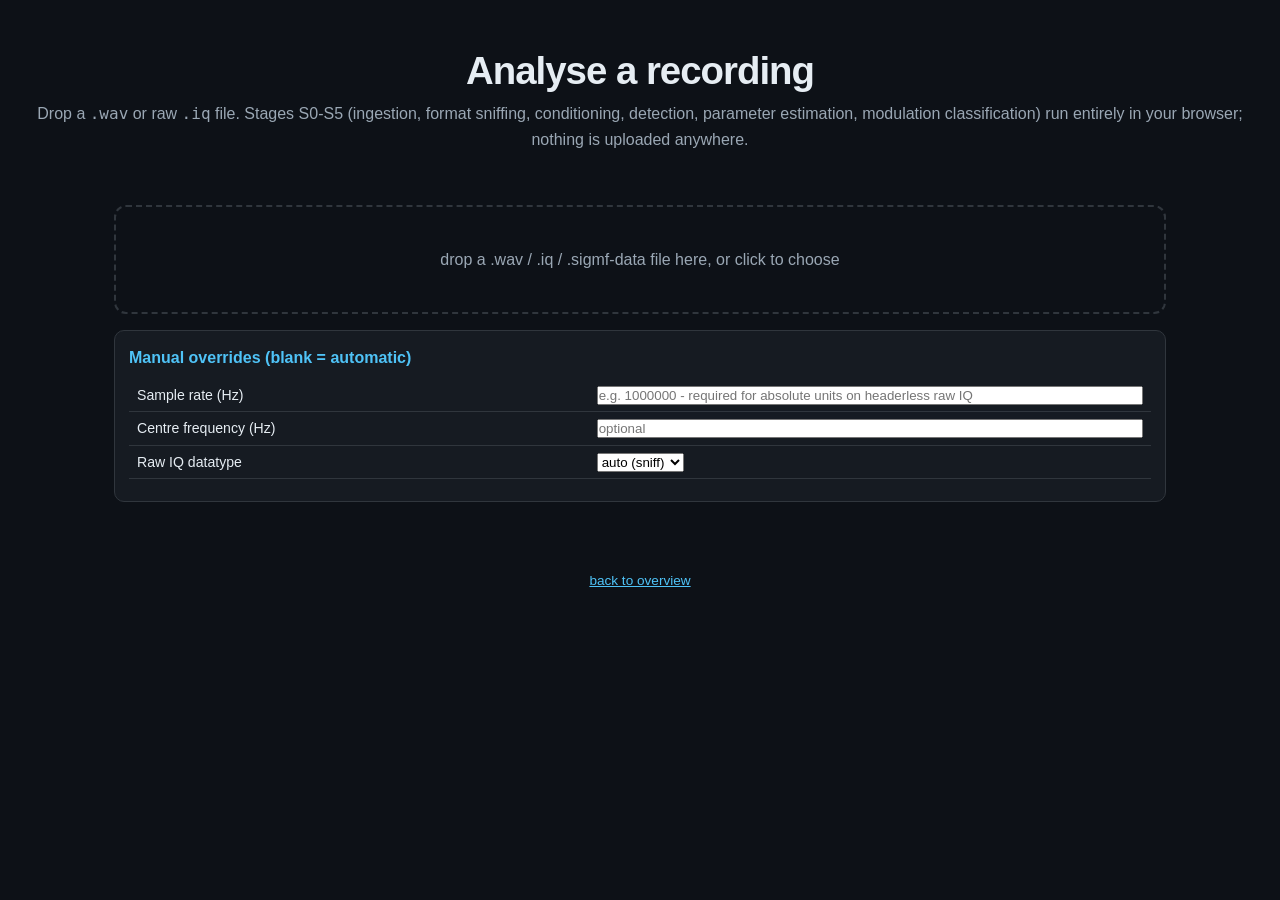
==== web/analyze.html @ eecd5f62 "Browser analysis engine: .wav and .iq upload with in-browser S0-S5 The site now accepts recordings d" ====
<!DOCTYPE html>
<html lang="en">
<head>
<meta charset="utf-8">
<meta name="viewport" content="width=device-width, initial-scale=1">
<title>rf-analyzer - analyse a recording</title>
<link rel="stylesheet" href="style.css">
</head>
<body>
<header>
  <h1>Analyse a recording</h1>
  <p class="tag">Drop a <code>.wav</code> or raw <code>.iq</code> file. Stages
  S0-S5 (ingestion, format sniffing, conditioning, detection, parameter
  estimation, modulation classification) run entirely in your browser;
  nothing is uploaded anywhere.</p>
</header>
<main>
  <div id="drop" class="drop">drop a .wav / .iq / .sigmf-data file here, or click to choose
    <input type="file" id="file" accept=".wav,.iq,.bin,.raw,.sigmf-data,.cf32,.cs16,.cu8" style="display:none">
  </div>
  <div class="panel">
    <h3>Manual overrides (blank = automatic)</h3>
    <table class="kv">
      <tr><td>Sample rate (Hz)</td>
          <td><input id="ov_rate" type="number" placeholder="e.g. 1000000 - required for absolute units on headerless raw IQ" style="width:100%"></td></tr>
      <tr><td>Centre frequency (Hz)</td>
          <td><input id="ov_cf" type="number" placeholder="optional" style="width:100%"></td></tr>
      <tr><td>Raw IQ datatype</td>
          <td><select id="ov_dtype">
            <option value="auto">auto (sniff)</option>
            <option>complex64</option><option>float32</option>
            <option>int16</option><option>int16_be</option>
            <option>int8</option><option>uint8</option>
          </select></td></tr>
    </table>
    <p id="status" style="color:var(--dim);margin-top:8px"></p>
  </div>

  <div id="results" style="display:none">
    <div class="panel"><h3>S0 - Recording and format detection</h3>
      <table class="kv" id="t_rec"></table>
      <table class="kv" id="t_sniff"></table></div>
    <div class="panel"><h3>S1 - Conditioning</h3>
      <table class="kv" id="t_cond"></table></div>
    <div class="two">
      <div class="panel"><h3>S2 - Power spectral density</h3>
        <canvas id="psd" height="220"></canvas></div>
      <div class="panel"><h3>S2 - Waterfall</h3>
        <canvas id="wf" height="220"></canvas></div>
    </div>
    <div class="panel"><h3>S2 - Detected signals (click a row to analyse that signal)</h3>
      <table class="kv" id="t_signals"></table></div>
    <div class="panel"><h3>S4 - Parameters of the selected signal</h3>
      <table class="kv" id="t_params"></table></div>
    <div class="two">
      <div class="panel"><h3>S5 - Modulation classification</h3>
        <div id="mod_verdict"></div>
        <table class="kv" id="t_mod"></table></div>
      <div class="panel"><h3>Symbol-spaced constellation preview</h3>
        <canvas id="const" height="260"></canvas></div>
    </div>
    <div class="panel"><h3>Warnings</h3><table class="kv" id="t_warn"></table></div>
    <div class="panel"><h3>Next: the bit layer</h3>
      <p style="color:var(--dim)">Descrambling, blind de-interleaving, blind FEC
      identification, framing and CRC hunting (S7-S10) need the full search
      engine and run in the desktop tool:</p>
      <pre class="flow">pip install -e ".[all]"   # github.com/BhoomiAgrawal12/SignalProcessing
rf-analyzer analyze your_recording.iq --sample-rate ...</pre>
      <p><a class="btn" id="dl_json" download="web_analysis.json">Download this partial report (JSON)</a>
      <a class="btn alt" href="viewer.html">Open the full-report viewer</a></p>
    </div>
  </div>
</main>
<footer><a href="index.html" style="color:var(--accent)">back to overview</a></footer>
<script src="analyze.js"></script>
<script src="analyze-ui.js"></script>
</body>
</html>
---- web/style.css ----
:root {
  --bg: #0d1117; --panel: #161b22; --border: #30363d;
  --text: #e6edf3; --dim: #9aa7b4; --accent: #4fc3f7; --accent2: #ffb74d;
}
* { box-sizing: border-box; margin: 0; padding: 0; }
body { background: var(--bg); color: var(--text);
  font: 16px/1.6 -apple-system, "Segoe UI", Roboto, sans-serif; }
header { padding: 40px 24px 12px; text-align: center; }
header h1 { font-size: 2.4rem; letter-spacing: -1px; }
header .tag { color: var(--dim); }
main { max-width: 1100px; margin: 0 auto; padding: 24px; }
.hero { padding: 18px 0 26px; }
.hero p { margin-bottom: 14px; }
.btn { display: inline-block; background: var(--accent); color: #06222e;
  padding: 10px 18px; border-radius: 8px; text-decoration: none;
  font-weight: 600; margin-right: 10px; margin-bottom: 8px; }
.btn.alt { background: var(--panel); color: var(--text);
  border: 1px solid var(--border); }
.grid { display: grid; grid-template-columns: repeat(auto-fit, minmax(300px, 1fr));
  gap: 14px; margin: 18px 0 30px; }
.card { background: var(--panel); border: 1px solid var(--border);
  border-radius: 10px; padding: 16px; }
.card h3 { color: var(--accent); margin-bottom: 6px; font-size: 1.02rem; }
.card p { color: var(--dim); font-size: 0.92rem; }
h2 { margin: 22px 0 10px; }
pre.flow { background: var(--panel); border: 1px solid var(--border);
  border-radius: 10px; padding: 16px; overflow-x: auto; color: var(--accent2);
  font-size: 0.85rem; }
footer { text-align: center; color: var(--dim); padding: 30px;
  font-size: 0.85rem; }
/* viewer */
.drop { border: 2px dashed var(--border); border-radius: 12px;
  padding: 40px; text-align: center; color: var(--dim); margin: 16px 0;
  cursor: pointer; }
.drop.hover { border-color: var(--accent); color: var(--accent); }
.panel { background: var(--panel); border: 1px solid var(--border);
  border-radius: 10px; padding: 14px; margin-bottom: 14px; }
.panel h3 { color: var(--accent); margin-bottom: 8px; font-size: 1rem; }
canvas { width: 100%; border-radius: 6px; background: #0a0e13; }
table.kv { width: 100%; border-collapse: collapse; font-size: 0.88rem; }
table.kv td, table.kv th { border-bottom: 1px solid var(--border);
  padding: 5px 8px; text-align: left; vertical-align: top; }
table.kv th { color: var(--dim); font-weight: 600; }
.badge { display: inline-block; border-radius: 6px; padding: 2px 10px;
  font-size: 0.82rem; font-weight: 700; margin-left: 6px; }
.badge.good { background: #1d3b2a; color: #6fdb8f; }
.badge.warn { background: #3b311d; color: #ffb74d; }
.badge.bad { background: #3b1d1d; color: #ff7b7b; }
.hexdump { font: 12px/1.5 ui-monospace, Menlo, monospace; color: var(--dim);
  white-space: pre; overflow-x: auto; max-height: 340px; overflow-y: auto; }
.two { display: grid; grid-template-columns: 1fr 1fr; gap: 14px; }
@media (max-width: 800px) { .two { grid-template-columns: 1fr; } }
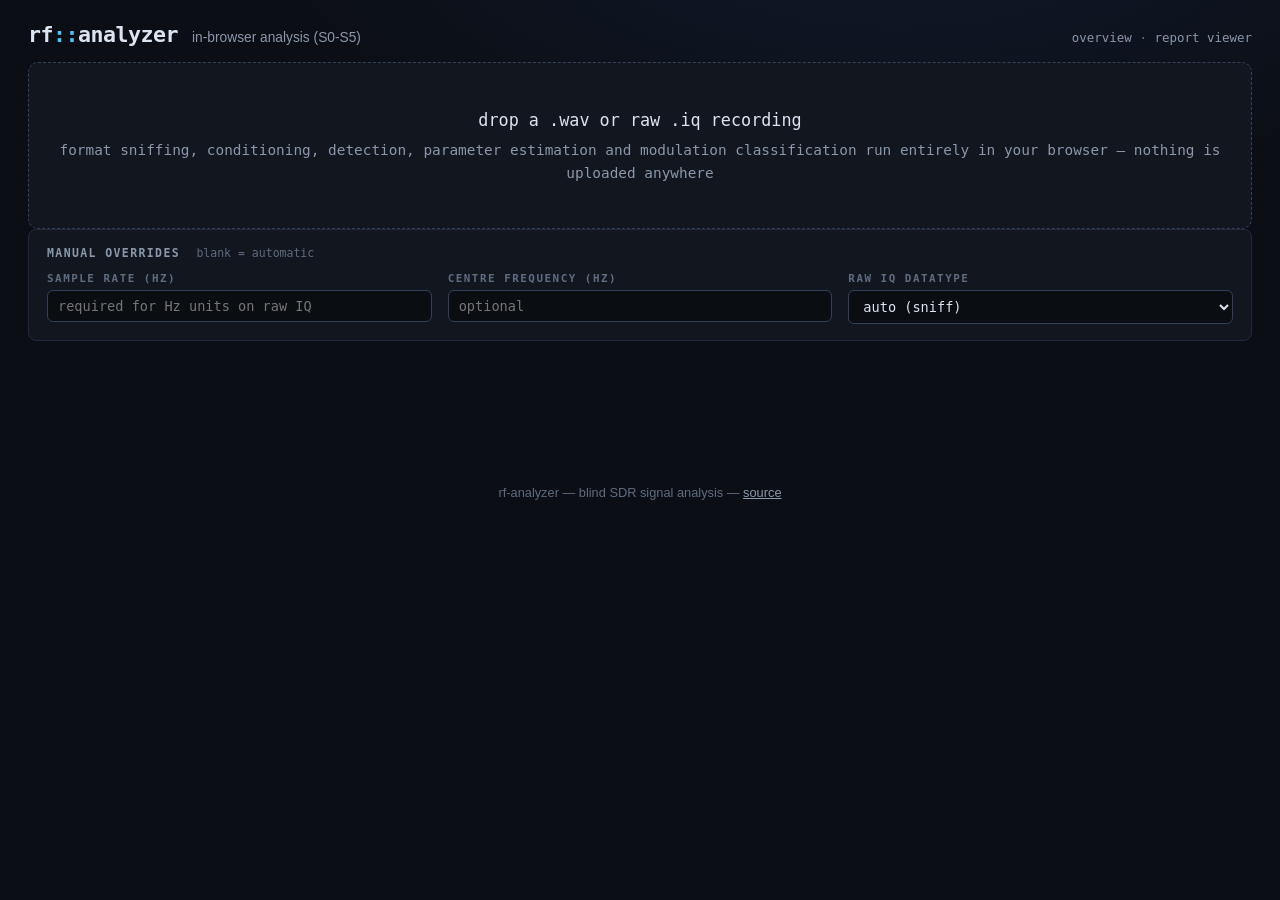
==== commit 191cc844: "Web console redesign: tabs, animated pipeline flow, payload intel view Full frontend rebuild around " ====
--- a/web/analyze.html
+++ b/web/analyze.html
@@ -7,71 +7,118 @@
 <link rel="stylesheet" href="style.css">
 </head>
 <body>
-<header>
-  <h1>Analyse a recording</h1>
-  <p class="tag">Drop a <code>.wav</code> or raw <code>.iq</code> file. Stages
-  S0-S5 (ingestion, format sniffing, conditioning, detection, parameter
-  estimation, modulation classification) run entirely in your browser;
-  nothing is uploaded anywhere.</p>
+<header class="app">
+  <div class="logo">rf<b>::</b>analyzer</div>
+  <div class="sub">in-browser analysis (S0-S5)</div>
+  <div class="right"><a href="index.html">overview</a> &middot;
+    <a href="viewer.html">report viewer</a></div>
 </header>
 <main>
-  <div id="drop" class="drop">drop a .wav / .iq / .sigmf-data file here, or click to choose
-    <input type="file" id="file" accept=".wav,.iq,.bin,.raw,.sigmf-data,.cf32,.cs16,.cu8" style="display:none">
+  <div id="drop" class="drop">
+    <div class="big">drop a .wav or raw .iq recording</div>
+    format sniffing, conditioning, detection, parameter estimation and
+    modulation classification run entirely in your browser &mdash; nothing
+    is uploaded anywhere
   </div>
-  <div class="panel">
-    <h3>Manual overrides (blank = automatic)</h3>
-    <table class="kv">
-      <tr><td>Sample rate (Hz)</td>
-          <td><input id="ov_rate" type="number" placeholder="e.g. 1000000 - required for absolute units on headerless raw IQ" style="width:100%"></td></tr>
-      <tr><td>Centre frequency (Hz)</td>
-          <td><input id="ov_cf" type="number" placeholder="optional" style="width:100%"></td></tr>
-      <tr><td>Raw IQ datatype</td>
-          <td><select id="ov_dtype">
-            <option value="auto">auto (sniff)</option>
-            <option>complex64</option><option>float32</option>
-            <option>int16</option><option>int16_be</option>
-            <option>int8</option><option>uint8</option>
-          </select></td></tr>
-    </table>
-    <p id="status" style="color:var(--dim);margin-top:8px"></p>
+  <div class="panel" id="ov_panel">
+    <h3>manual overrides <span class="hint">blank = automatic</span></h3>
+    <div class="cols3">
+      <div><div class="microlabel" style="margin-bottom:5px">sample rate (Hz)</div>
+        <input id="ov_rate" type="number"
+               placeholder="required for Hz units on raw IQ"></div>
+      <div><div class="microlabel" style="margin-bottom:5px">centre frequency (Hz)</div>
+        <input id="ov_cf" type="number" placeholder="optional"></div>
+      <div><div class="microlabel" style="margin-bottom:5px">raw IQ datatype</div>
+        <select id="ov_dtype">
+          <option value="auto">auto (sniff)</option>
+          <option>complex64</option><option>float32</option>
+          <option>int16</option><option>int16_be</option>
+          <option>int8</option><option>uint8</option>
+        </select></div>
+    </div>
   </div>
+  <div class="status-line mono" id="status"></div>
 
   <div id="results" style="display:none">
-    <div class="panel"><h3>S0 - Recording and format detection</h3>
-      <table class="kv" id="t_rec"></table>
-      <table class="kv" id="t_sniff"></table></div>
-    <div class="panel"><h3>S1 - Conditioning</h3>
-      <table class="kv" id="t_cond"></table></div>
-    <div class="two">
-      <div class="panel"><h3>S2 - Power spectral density</h3>
-        <canvas id="psd" height="220"></canvas></div>
-      <div class="panel"><h3>S2 - Waterfall</h3>
-        <canvas id="wf" height="220"></canvas></div>
-    </div>
-    <div class="panel"><h3>S2 - Detected signals (click a row to analyse that signal)</h3>
-      <table class="kv" id="t_signals"></table></div>
-    <div class="panel"><h3>S4 - Parameters of the selected signal</h3>
-      <table class="kv" id="t_params"></table></div>
-    <div class="two">
-      <div class="panel"><h3>S5 - Modulation classification</h3>
-        <div id="mod_verdict"></div>
-        <table class="kv" id="t_mod"></table></div>
-      <div class="panel"><h3>Symbol-spaced constellation preview</h3>
-        <canvas id="const" height="260"></canvas></div>
-    </div>
-    <div class="panel"><h3>Warnings</h3><table class="kv" id="t_warn"></table></div>
-    <div class="panel"><h3>Next: the bit layer</h3>
-      <p style="color:var(--dim)">Descrambling, blind de-interleaving, blind FEC
-      identification, framing and CRC hunting (S7-S10) need the full search
-      engine and run in the desktop tool:</p>
-      <pre class="flow">pip install -e ".[all]"   # github.com/BhoomiAgrawal12/SignalProcessing
-rf-analyzer analyze your_recording.iq --sample-rate ...</pre>
-      <p><a class="btn" id="dl_json" download="web_analysis.json">Download this partial report (JSON)</a>
-      <a class="btn alt" href="viewer.html">Open the full-report viewer</a></p>
-    </div>
+    <nav class="tabs" id="tabs">
+      <button data-tab="pipeline" class="active">PIPELINE FLOW</button>
+      <button data-tab="input">INPUT &amp; FORMAT</button>
+      <button data-tab="spectrum">SPECTRUM &amp; SIGNALS</button>
+      <button data-tab="params">PARAMETERS</button>
+      <button data-tab="modulation">MODULATION</button>
+      <button data-tab="next">NEXT STEPS</button>
+    </nav>
+
+    <section class="tabpane active" data-pane="pipeline">
+      <div class="panel">
+        <h3>analysis flow <span class="hint">plays as the recording moves
+        through the pipeline; click a stage for its outputs</span></h3>
+        <div id="flow"></div>
+      </div>
+    </section>
+
+    <section class="tabpane" data-pane="input">
+      <div class="tiles" id="in_tiles" style="margin-bottom:16px"></div>
+      <div class="cols2">
+        <div class="panel"><h3>S0 &mdash; recording</h3>
+          <table class="kv" id="t_rec"></table></div>
+        <div class="panel"><h3>S0 &mdash; format sniffing evidence</h3>
+          <table class="kv" id="t_sniff"></table>
+          <hr class="rule">
+          <h3>S1 &mdash; conditioning</h3>
+          <table class="kv" id="t_cond"></table></div>
+      </div>
+    </section>
+
+    <section class="tabpane" data-pane="spectrum">
+      <div class="cols2">
+        <div class="panel"><h3>power spectral density</h3>
+          <canvas id="psd" class="chart" height="240"></canvas></div>
+        <div class="panel"><h3>waterfall</h3>
+          <canvas id="wf" class="chart" height="240"></canvas>
+          <div class="chart-caption">time runs downward; brightness = power</div></div>
+      </div>
+      <div class="panel"><h3>detected signals
+        <span class="hint">click a row to re-analyse that signal</span></h3>
+        <table class="kv" id="t_signals"></table></div>
+    </section>
+
+    <section class="tabpane" data-pane="params">
+      <div class="tiles" id="p_tiles" style="margin-bottom:16px"></div>
+      <div class="panel"><h3>S4 &mdash; estimates for the selected signal</h3>
+        <table class="kv" id="t_params"></table></div>
+    </section>
+
+    <section class="tabpane" data-pane="modulation">
+      <div class="cols2">
+        <div class="panel"><h3>S5 &mdash; classification</h3>
+          <div id="mod_verdict" style="margin-bottom:12px"></div>
+          <table class="kv" id="t_mod"></table></div>
+        <div class="panel"><h3>symbol-spaced constellation preview</h3>
+          <canvas id="const" class="chart" height="290"></canvas></div>
+      </div>
+      <div class="panel"><h3>warnings</h3><table class="kv" id="t_warn"></table></div>
+    </section>
+
+    <section class="tabpane" data-pane="next">
+      <div class="panel"><h3>the bit layer runs on the desktop</h3>
+        <p style="color:var(--ink2);margin-bottom:10px">Descrambling, blind
+        de-interleaving, blind FEC identification (convolutional,
+        Reed-Solomon, LDPC), framing, CRC hunting and S11 payload
+        intelligence need the full hypothesis-search engine:</p>
+        <pre class="flow">pip install -e ".[all]"     # github.com/BhoomiAgrawal12/SignalProcessing
+rf-analyzer analyze your_recording.iq --sample-rate ...
+# then drop the exported analysis.json on the report viewer</pre>
+        <p style="margin-top:12px">
+          <a class="btn" id="dl_json" download="web_analysis.json">download this partial report (JSON)</a>
+          <a class="btn ghost" href="viewer.html">open the full-report viewer</a></p>
+      </div>
+    </section>
   </div>
 </main>
-<footer><a href="index.html" style="color:var(--accent)">back to overview</a></footer>
+<footer>rf-analyzer &mdash; blind SDR signal analysis &mdash;
+  <a href="https://github.com/BhoomiAgrawal12/SignalProcessing">source</a></footer>
+<script src="ui.js"></script>
 <script src="analyze.js"></script>
 <script src="analyze-ui.js"></script>
 </body>
--- a/web/style.css
+++ b/web/style.css
@@ -1,52 +1,318 @@
+/* rf-analyzer web console
+   Design tokens. Data-mark colors are the validated categorical pair
+   (series1/series2, checked with the dataviz palette validator against
+   the dark surface); status colors are reserved for state and always
+   ship with a text label. */
 :root {
-  --bg: #0d1117; --panel: #161b22; --border: #30363d;
-  --text: #e6edf3; --dim: #9aa7b4; --accent: #4fc3f7; --accent2: #ffb74d;
+  --bg: #0b0e14;
+  --surface: #0a0e13;
+  --panel: #11161f;
+  --panel2: #171d29;
+  --border: #232b3a;
+  --border-strong: #33405a;
+  --ink: #dbe4f0;
+  --ink2: #8b98ab;
+  --ink-muted: #5f6c80;
+  --series1: #1e9de0;
+  --series2: #d17c07;
+  --accent-glow: #4fc3f7;
+  --good: #3fb950;
+  --warn: #d29922;
+  --bad: #f85149;
+  --mono: "SF Mono", "JetBrains Mono", ui-monospace, Menlo, Consolas, monospace;
+  --sans: -apple-system, "Segoe UI", Roboto, "Helvetica Neue", sans-serif;
 }
 * { box-sizing: border-box; margin: 0; padding: 0; }
-body { background: var(--bg); color: var(--text);
-  font: 16px/1.6 -apple-system, "Segoe UI", Roboto, sans-serif; }
-header { padding: 40px 24px 12px; text-align: center; }
-header h1 { font-size: 2.4rem; letter-spacing: -1px; }
-header .tag { color: var(--dim); }
-main { max-width: 1100px; margin: 0 auto; padding: 24px; }
-.hero { padding: 18px 0 26px; }
-.hero p { margin-bottom: 14px; }
-.btn { display: inline-block; background: var(--accent); color: #06222e;
-  padding: 10px 18px; border-radius: 8px; text-decoration: none;
-  font-weight: 600; margin-right: 10px; margin-bottom: 8px; }
-.btn.alt { background: var(--panel); color: var(--text);
+html { scrollbar-color: var(--border-strong) var(--bg); }
+body {
+  background:
+    radial-gradient(1100px 500px at 70% -10%, #101a2c 0%, transparent 60%),
+    var(--bg);
+  color: var(--ink);
+  font: 15px/1.55 var(--sans);
+  min-height: 100vh;
+}
+
+/* ---------- header ---------- */
+header.app {
+  display: flex; align-items: baseline; gap: 14px; flex-wrap: wrap;
+  padding: 22px 28px 0;
+  max-width: 1280px; margin: 0 auto;
+}
+header.app .logo {
+  font: 700 1.35rem var(--mono); letter-spacing: -0.5px;
+}
+header.app .logo b { color: var(--accent-glow); font-weight: 700; }
+header.app .sub { color: var(--ink2); font-size: 0.86rem; }
+header.app .right { margin-left: auto; font: 0.78rem var(--mono);
+  color: var(--ink-muted); }
+header.app a { color: var(--ink2); text-decoration: none; }
+header.app a:hover { color: var(--accent-glow); }
+
+main { max-width: 1280px; margin: 0 auto; padding: 14px 28px 60px; }
+
+/* ---------- micro labels / rules ---------- */
+.microlabel {
+  font: 600 0.68rem var(--mono); letter-spacing: 0.14em;
+  text-transform: uppercase; color: var(--ink-muted);
+}
+.rule { border: 0; border-top: 1px solid var(--border); margin: 18px 0; }
+
+/* ---------- tabs ---------- */
+nav.tabs {
+  display: flex; gap: 2px; flex-wrap: wrap;
+  border-bottom: 1px solid var(--border);
+  margin: 18px 0 20px; position: sticky; top: 0;
+  background: var(--bg); z-index: 30; padding-top: 6px;
+}
+nav.tabs button {
+  appearance: none; background: none; border: none; cursor: pointer;
+  color: var(--ink2); font: 600 0.8rem var(--mono);
+  letter-spacing: 0.04em; padding: 9px 14px 11px;
+  border-bottom: 2px solid transparent; margin-bottom: -1px;
+  transition: color 120ms;
+}
+nav.tabs button:hover { color: var(--ink); }
+nav.tabs button.active {
+  color: var(--accent-glow); border-bottom-color: var(--accent-glow);
+}
+nav.tabs button:disabled { opacity: 0.35; cursor: default; }
+nav.tabs button .cnt {
+  background: var(--panel2); border-radius: 8px; padding: 1px 6px;
+  margin-left: 6px; font-size: 0.68rem; color: var(--ink2);
+}
+.tabpane { display: none; }
+.tabpane.active { display: block; animation: fadein 160ms ease-out; }
+@keyframes fadein { from { opacity: 0; transform: translateY(3px); }
+                    to { opacity: 1; transform: none; } }
+
+/* ---------- panels & grid ---------- */
+.panel {
+  background: var(--panel); border: 1px solid var(--border);
+  border-radius: 8px; padding: 16px 18px; margin-bottom: 16px;
+  position: relative;
+}
+.panel > h3 {
+  font: 600 0.72rem var(--mono); letter-spacing: 0.12em;
+  text-transform: uppercase; color: var(--ink2); margin-bottom: 12px;
+}
+.panel > h3 .hint { text-transform: none; letter-spacing: 0;
+  color: var(--ink-muted); font-weight: 400; margin-left: 8px; }
+.cols2 { display: grid; grid-template-columns: 1fr 1fr; gap: 16px; }
+.cols3 { display: grid; grid-template-columns: repeat(3, 1fr); gap: 16px; }
+@media (max-width: 900px) { .cols2, .cols3 { grid-template-columns: 1fr; } }
+
+/* ---------- stat tiles ---------- */
+.tiles { display: grid; gap: 12px;
+  grid-template-columns: repeat(auto-fit, minmax(170px, 1fr)); }
+.tile {
+  background: var(--panel); border: 1px solid var(--border);
+  border-radius: 8px; padding: 12px 14px;
+  border-left: 3px solid var(--border-strong);
+}
+.tile.accent { border-left-color: var(--series1); }
+.tile .k { font: 600 0.66rem var(--mono); letter-spacing: 0.12em;
+  text-transform: uppercase; color: var(--ink-muted); margin-bottom: 4px; }
+.tile .v { font: 600 1.25rem var(--mono); color: var(--ink);
+  word-break: break-word; }
+.tile .v small { font-size: 0.75rem; color: var(--ink2); font-weight: 400; }
+.tile .s { font-size: 0.75rem; color: var(--ink2); margin-top: 3px; }
+
+/* ---------- badges (status: always icon/word + color) ---------- */
+.badge {
+  display: inline-flex; align-items: center; gap: 5px;
+  border-radius: 4px; padding: 2px 8px; font: 700 0.7rem var(--mono);
+  letter-spacing: 0.05em; vertical-align: middle;
+}
+.badge.good { background: rgba(63,185,80,0.12); color: var(--good);
+  border: 1px solid rgba(63,185,80,0.4); }
+.badge.warn { background: rgba(210,153,34,0.12); color: var(--warn);
+  border: 1px solid rgba(210,153,34,0.4); }
+.badge.bad { background: rgba(248,81,73,0.12); color: var(--bad);
+  border: 1px solid rgba(248,81,73,0.4); }
+.badge.dim { background: var(--panel2); color: var(--ink2);
   border: 1px solid var(--border); }
-.grid { display: grid; grid-template-columns: repeat(auto-fit, minmax(300px, 1fr));
-  gap: 14px; margin: 18px 0 30px; }
-.card { background: var(--panel); border: 1px solid var(--border);
-  border-radius: 10px; padding: 16px; }
-.card h3 { color: var(--accent); margin-bottom: 6px; font-size: 1.02rem; }
-.card p { color: var(--dim); font-size: 0.92rem; }
-h2 { margin: 22px 0 10px; }
-pre.flow { background: var(--panel); border: 1px solid var(--border);
-  border-radius: 10px; padding: 16px; overflow-x: auto; color: var(--accent2);
-  font-size: 0.85rem; }
-footer { text-align: center; color: var(--dim); padding: 30px;
-  font-size: 0.85rem; }
-/* viewer */
-.drop { border: 2px dashed var(--border); border-radius: 12px;
-  padding: 40px; text-align: center; color: var(--dim); margin: 16px 0;
-  cursor: pointer; }
-.drop.hover { border-color: var(--accent); color: var(--accent); }
-.panel { background: var(--panel); border: 1px solid var(--border);
-  border-radius: 10px; padding: 14px; margin-bottom: 14px; }
-.panel h3 { color: var(--accent); margin-bottom: 8px; font-size: 1rem; }
-canvas { width: 100%; border-radius: 6px; background: #0a0e13; }
-table.kv { width: 100%; border-collapse: collapse; font-size: 0.88rem; }
-table.kv td, table.kv th { border-bottom: 1px solid var(--border);
-  padding: 5px 8px; text-align: left; vertical-align: top; }
-table.kv th { color: var(--dim); font-weight: 600; }
-.badge { display: inline-block; border-radius: 6px; padding: 2px 10px;
-  font-size: 0.82rem; font-weight: 700; margin-left: 6px; }
-.badge.good { background: #1d3b2a; color: #6fdb8f; }
-.badge.warn { background: #3b311d; color: #ffb74d; }
-.badge.bad { background: #3b1d1d; color: #ff7b7b; }
-.hexdump { font: 12px/1.5 ui-monospace, Menlo, monospace; color: var(--dim);
-  white-space: pre; overflow-x: auto; max-height: 340px; overflow-y: auto; }
-.two { display: grid; grid-template-columns: 1fr 1fr; gap: 14px; }
-@media (max-width: 800px) { .two { grid-template-columns: 1fr; } }
+.badge.info { background: rgba(30,157,224,0.12); color: var(--accent-glow);
+  border: 1px solid rgba(30,157,224,0.4); }
+
+/* ---------- confidence meter ---------- */
+.meter { display: inline-flex; align-items: center; gap: 8px; }
+.meter .bar { width: 90px; height: 5px; border-radius: 3px;
+  background: var(--panel2); overflow: hidden; }
+.meter .bar i { display: block; height: 100%; border-radius: 3px;
+  background: var(--series1); }
+.meter .num { font: 600 0.75rem var(--mono); color: var(--ink2); }
+
+/* ---------- tables ---------- */
+table.kv { width: 100%; border-collapse: collapse; font-size: 0.86rem; }
+table.kv th {
+  font: 600 0.66rem var(--mono); letter-spacing: 0.1em;
+  text-transform: uppercase; color: var(--ink-muted);
+  text-align: left; padding: 6px 10px; border-bottom: 1px solid var(--border-strong);
+}
+table.kv td { padding: 6px 10px; border-bottom: 1px solid var(--border);
+  vertical-align: top; color: var(--ink); }
+table.kv td:first-child { color: var(--ink2); white-space: nowrap; }
+table.kv tr:hover td { background: rgba(30,157,224,0.04); }
+table.kv tr.clickable { cursor: pointer; }
+table.kv tr.selected td { background: rgba(30,157,224,0.1); }
+table.kv .mono, .mono { font-family: var(--mono); font-size: 0.82rem; }
+
+/* ---------- charts ---------- */
+canvas.chart { width: 100%; border-radius: 6px; background: var(--surface);
+  border: 1px solid var(--border); display: block; }
+.chart-caption { font-size: 0.78rem; color: var(--ink-muted); margin-top: 7px; }
+
+/* ---------- hexdump ---------- */
+.hexdump {
+  font: 12px/1.6 var(--mono); color: var(--ink2); white-space: pre;
+  overflow: auto; max-height: 380px; background: var(--surface);
+  border: 1px solid var(--border); border-radius: 6px; padding: 12px;
+}
+.hexdump .off { color: var(--ink-muted); }
+.hexdump .asc { color: var(--series2); }
+
+/* ---------- drop zone ---------- */
+.drop {
+  border: 1px dashed var(--border-strong); border-radius: 10px;
+  padding: 44px 20px; text-align: center; color: var(--ink2);
+  cursor: pointer; background: var(--panel);
+  transition: border-color 150ms, background 150ms;
+  font-family: var(--mono); font-size: 0.9rem;
+}
+.drop:hover, .drop.hover { border-color: var(--accent-glow);
+  color: var(--accent-glow); background: #0e1622; }
+.drop .big { font-size: 1.05rem; margin-bottom: 6px; color: var(--ink); }
+
+/* ---------- pipeline flow ---------- */
+.flowwrap { position: relative; }
+.flow-stage {
+  display: grid; grid-template-columns: 30px 64px 1fr auto;
+  gap: 0 14px; align-items: start;
+  opacity: 0; transform: translateY(6px);
+  transition: opacity 260ms ease-out, transform 260ms ease-out;
+}
+.flow-stage.revealed { opacity: 1; transform: none; }
+.flow-stage .node {
+  width: 14px; height: 14px; border-radius: 50%; margin: 5px 0 0 8px;
+  border: 2px solid var(--border-strong); background: var(--panel);
+  position: relative; z-index: 2;
+}
+.flow-stage.executed .node { border-color: var(--good);
+  background: rgba(63,185,80,0.25); }
+.flow-stage.ready .node { border-color: var(--series1);
+  background: rgba(30,157,224,0.25); }
+.flow-stage.skipped .node { border-color: var(--border-strong);
+  background: var(--panel); }
+.flow-stage.stopped .node { border-color: var(--bad);
+  background: rgba(248,81,73,0.25); }
+.flow-stage.active .node::after {
+  content: ""; position: absolute; inset: -7px; border-radius: 50%;
+  border: 2px solid var(--good); opacity: 0.7;
+  animation: pulse 900ms ease-out infinite;
+}
+@keyframes pulse { from { transform: scale(0.6); opacity: 0.8; }
+                   to { transform: scale(1.25); opacity: 0; } }
+.flow-stage .wire {
+  position: absolute; left: 14px; width: 2px; top: 18px; bottom: -14px;
+  background: var(--border); z-index: 1;
+}
+.flow-stage.executed .wire { background: rgba(63,185,80,0.45); }
+.flow-stage .sid { font: 700 0.8rem var(--mono); color: var(--ink2);
+  padding-top: 3px; }
+.flow-stage .body { padding-bottom: 20px; }
+.flow-stage .title { font-weight: 600; font-size: 0.92rem; }
+.flow-stage .summary { color: var(--ink2); font-size: 0.82rem;
+  font-family: var(--mono); margin-top: 3px; word-break: break-word; }
+.flow-stage.skipped .title, .flow-stage.skipped .summary { color: var(--ink-muted); }
+.flow-stage .meta { text-align: right; padding-top: 3px; white-space: nowrap; }
+.flow-stage .time { font: 0.72rem var(--mono); color: var(--ink-muted);
+  display: block; margin-top: 4px; }
+.flow-stage .body .expand {
+  margin-top: 8px; display: none;
+}
+.flow-stage.open .expand { display: block; }
+.flow-stage .body:hover .title { color: var(--accent-glow); cursor: pointer; }
+.flow-controls { display: flex; gap: 10px; margin-bottom: 18px;
+  align-items: center; }
+.flow-controls .spacer { flex: 1; }
+
+/* ---------- buttons & inputs ---------- */
+.btn {
+  display: inline-block; background: var(--series1); color: #04141f;
+  padding: 8px 16px; border-radius: 6px; text-decoration: none;
+  font: 600 0.85rem var(--sans); border: none; cursor: pointer;
+}
+.btn:hover { filter: brightness(1.12); }
+.btn.ghost { background: var(--panel2); color: var(--ink);
+  border: 1px solid var(--border-strong); }
+input[type="number"], input[type="text"], select {
+  background: var(--surface); color: var(--ink);
+  border: 1px solid var(--border-strong); border-radius: 6px;
+  padding: 7px 10px; font: 0.85rem var(--mono); width: 100%;
+}
+input:focus, select:focus { outline: 1px solid var(--series1); }
+
+/* ---------- findings cards ---------- */
+.finding {
+  border: 1px solid var(--border); border-left-width: 3px;
+  border-radius: 6px; padding: 10px 14px; margin-bottom: 10px;
+  background: var(--surface);
+}
+.finding.VALIDATED { border-left-color: var(--good); }
+.finding.LIKELY { border-left-color: var(--series1); }
+.finding.POSSIBLE { border-left-color: var(--warn); }
+.finding.WEAK { border-left-color: var(--border-strong); }
+.finding .head { display: flex; align-items: center; gap: 10px;
+  flex-wrap: wrap; }
+.finding .verdict { font-weight: 600; }
+.finding .cat { font: 0.68rem var(--mono); color: var(--ink-muted);
+  text-transform: uppercase; letter-spacing: 0.1em; }
+.finding ul { margin: 7px 0 0 18px; color: var(--ink2); font-size: 0.82rem; }
+.finding .lim { color: var(--warn); }
+
+/* ---------- field map strip ---------- */
+.fieldmap { display: flex; height: 34px; border-radius: 5px; overflow: hidden;
+  border: 1px solid var(--border); font: 0.62rem var(--mono); }
+.fieldmap div { display: flex; align-items: center; justify-content: center;
+  color: #04141f; overflow: hidden; white-space: nowrap; min-width: 3px; }
+.fieldmap .constant { background: var(--good); }
+.fieldmap .mostly-constant\/flag { background: #7bc98a; }
+.fieldmap .counter\/monotonic { background: var(--series1); }
+.fieldmap .length-field { background: var(--series2); }
+.fieldmap .payload\/variable { background: #3a4658; color: var(--ink2); }
+.legend { display: flex; gap: 14px; flex-wrap: wrap; margin-top: 8px;
+  font-size: 0.75rem; color: var(--ink2); }
+.legend i { display: inline-block; width: 10px; height: 10px;
+  border-radius: 2px; margin-right: 5px; vertical-align: -1px; }
+
+/* ---------- landing ---------- */
+.hero { padding: 30px 0 20px; max-width: 860px; }
+.hero h1 { font: 700 2.1rem var(--mono); letter-spacing: -1px;
+  margin-bottom: 12px; }
+.hero h1 b { color: var(--accent-glow); }
+.hero p { color: var(--ink2); margin-bottom: 12px; }
+.grid-cards { display: grid; gap: 14px; margin: 20px 0;
+  grid-template-columns: repeat(auto-fit, minmax(290px, 1fr)); }
+.gcard { background: var(--panel); border: 1px solid var(--border);
+  border-radius: 8px; padding: 16px; }
+.gcard h3 { color: var(--accent-glow); font: 600 0.85rem var(--mono);
+  margin-bottom: 6px; }
+.gcard p { color: var(--ink2); font-size: 0.86rem; }
+pre.flow { background: var(--surface); border: 1px solid var(--border);
+  border-radius: 8px; padding: 14px; overflow-x: auto;
+  color: var(--series2); font: 0.8rem var(--mono); }
+footer { text-align: center; color: var(--ink-muted); padding: 34px;
+  font-size: 0.8rem; }
+footer a { color: var(--ink2); }
+.status-line { font: 0.8rem var(--mono); color: var(--ink2);
+  padding: 8px 0; min-height: 32px; }
+.status-line .cursor { display: inline-block; width: 7px; height: 13px;
+  background: var(--accent-glow); vertical-align: -2px;
+  animation: blink 1s steps(1) infinite; }
+@keyframes blink { 50% { opacity: 0; } }
+@media (prefers-reduced-motion: reduce) {
+  .flow-stage, .tabpane.active { transition: none; animation: none; }
+  .flow-stage { opacity: 1; transform: none; }
+  .flow-stage.active .node::after { animation: none; }
+}
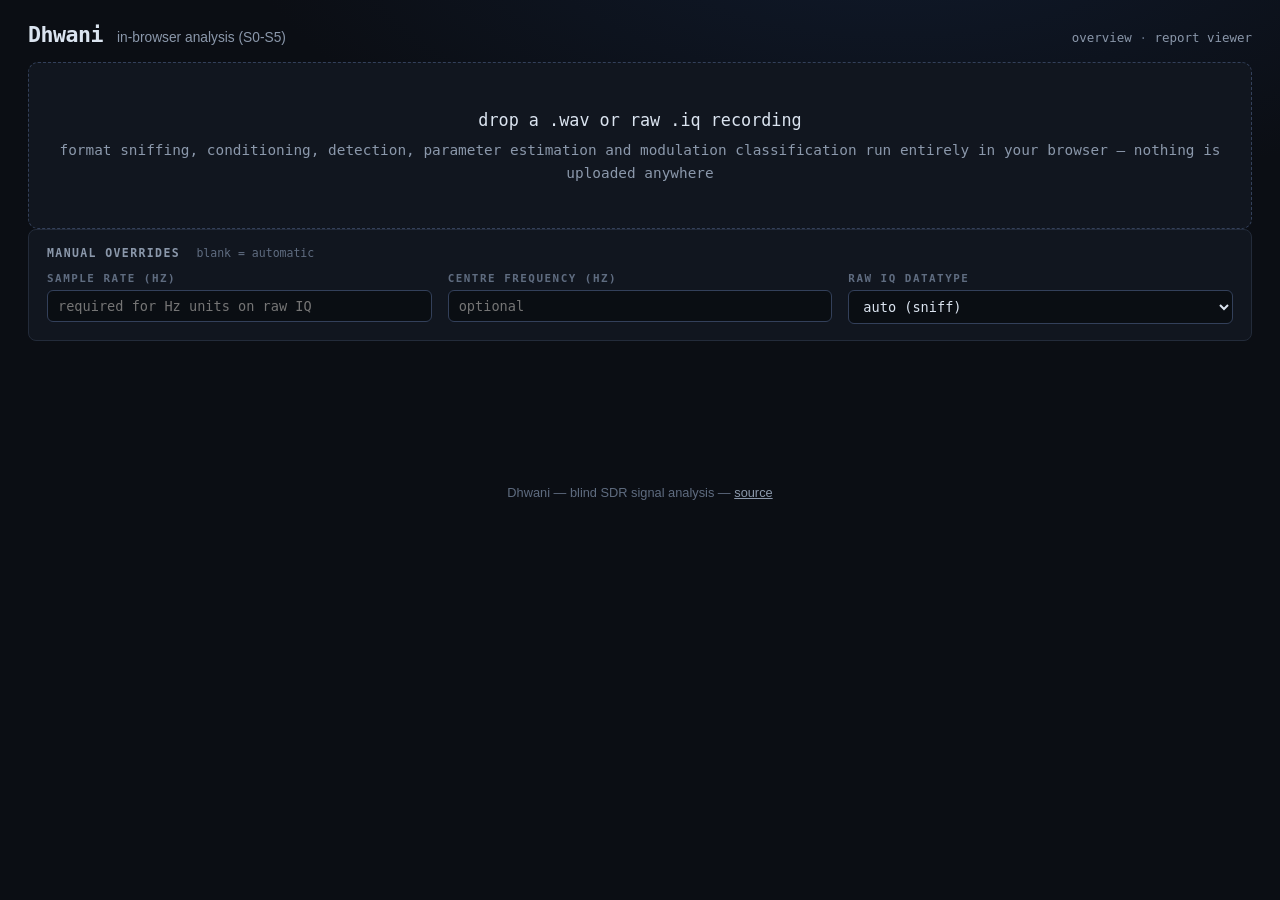
==== commit b779f15d: "Web: rebrand the console as Dhwani Page titles, logo, intro copy, footers and the exported-report ge" ====
--- a/web/analyze.html
+++ b/web/analyze.html
@@ -3,12 +3,12 @@
 <head>
 <meta charset="utf-8">
 <meta name="viewport" content="width=device-width, initial-scale=1">
-<title>rf-analyzer - analyse a recording</title>
+<title>Dhwani - analyse a recording</title>
 <link rel="stylesheet" href="style.css">
 </head>
 <body>
 <header class="app">
-  <div class="logo">rf<b>::</b>analyzer</div>
+  <div class="logo">Dhwani</div>
   <div class="sub">in-browser analysis (S0-S5)</div>
   <div class="right"><a href="index.html">overview</a> &middot;
     <a href="viewer.html">report viewer</a></div>
@@ -116,7 +116,7 @@
     </section>
   </div>
 </main>
-<footer>rf-analyzer &mdash; blind SDR signal analysis &mdash;
+<footer>Dhwani &mdash; blind SDR signal analysis &mdash;
   <a href="https://github.com/BhoomiAgrawal12/SignalProcessing">source</a></footer>
 <script src="ui.js"></script>
 <script src="analyze.js"></script>
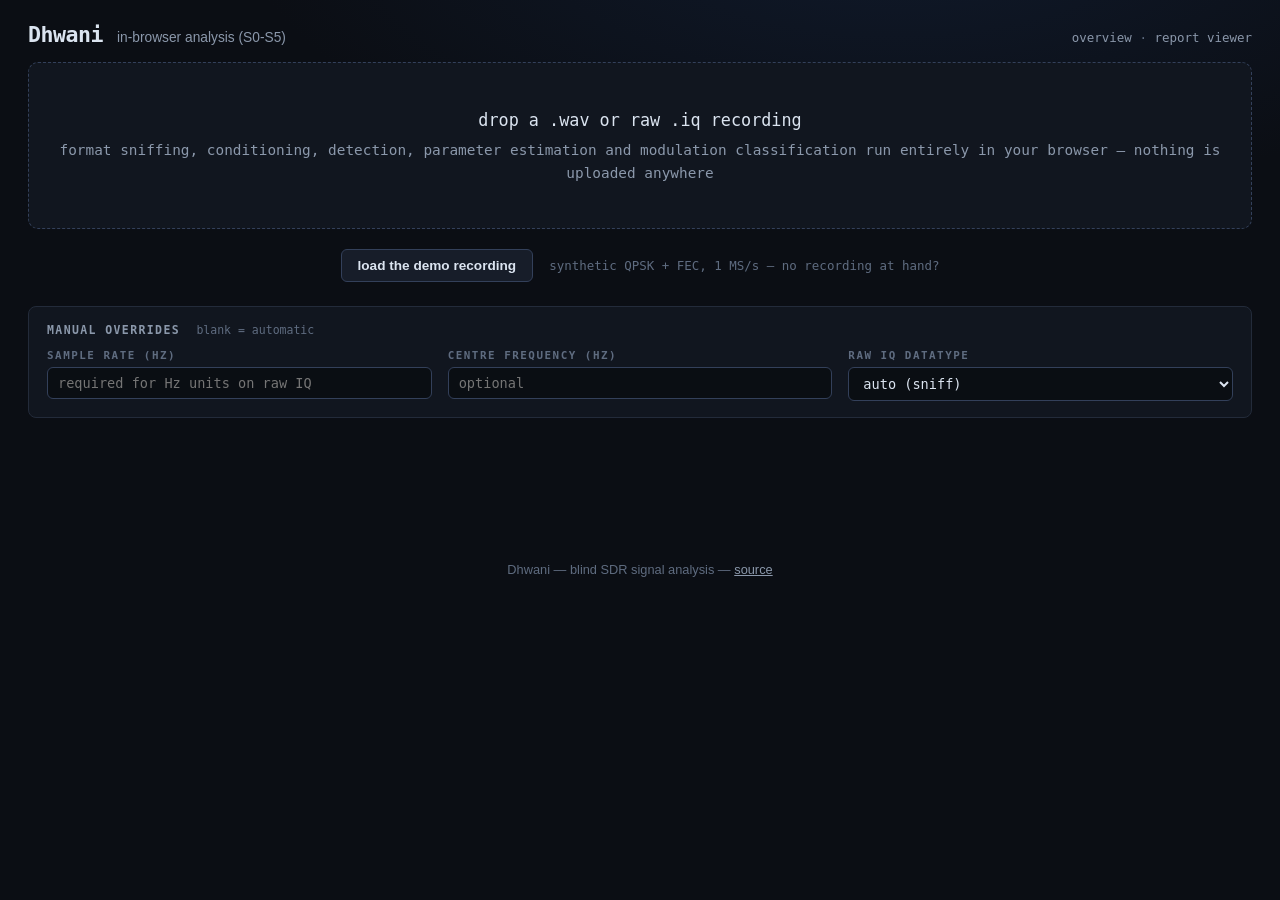
==== commit a7901ed4: "Web: load-demo button on the in-browser analysis page Fetches demo/demo_chain.wav and runs it throug" ====
--- a/web/analyze.html
+++ b/web/analyze.html
@@ -19,6 +19,10 @@
     format sniffing, conditioning, detection, parameter estimation and
     modulation classification run entirely in your browser &mdash; nothing
     is uploaded anywhere
+  </div>
+  <div class="demo-row">
+    <button id="demo_btn" class="btn ghost">load the demo recording</button>
+    <span class="hint">synthetic QPSK + FEC, 1 MS/s &mdash; no recording at hand?</span>
   </div>
   <div class="panel" id="ov_panel">
     <h3>manual overrides <span class="hint">blank = automatic</span></h3>
@@ -107,7 +111,7 @@
         Reed-Solomon, LDPC), framing, CRC hunting and S11 payload
         intelligence need the full hypothesis-search engine:</p>
         <pre class="flow">pip install -e ".[all]"     # github.com/BhoomiAgrawal12/SignalProcessing
-rf-analyzer analyze your_recording.iq --sample-rate ...
+dhwani analyze your_recording.iq --sample-rate ...
 # then drop the exported analysis.json on the report viewer</pre>
         <p style="margin-top:12px">
           <a class="btn" id="dl_json" download="web_analysis.json">download this partial report (JSON)</a>
--- a/web/style.css
+++ b/web/style.css
@@ -1,4 +1,4 @@
-/* rf-analyzer web console
+/* Dhwani web console
    Design tokens. Data-mark colors are the validated categorical pair
    (series1/series2, checked with the dataviz palette validator against
    the dark surface); status colors are reserved for state and always
@@ -182,6 +182,11 @@
 }
 .drop:hover, .drop.hover { border-color: var(--accent-glow);
   color: var(--accent-glow); background: #0e1622; }
+.demo-row {
+  display: flex; flex-wrap: wrap; align-items: center; justify-content: center;
+  gap: 8px 16px; margin: 20px 0 24px;
+}
+.demo-row .hint { font: 0.78rem var(--mono); color: var(--ink-muted); }
 .drop .big { font-size: 1.05rem; margin-bottom: 6px; color: var(--ink); }
 
 /* ---------- pipeline flow ---------- */
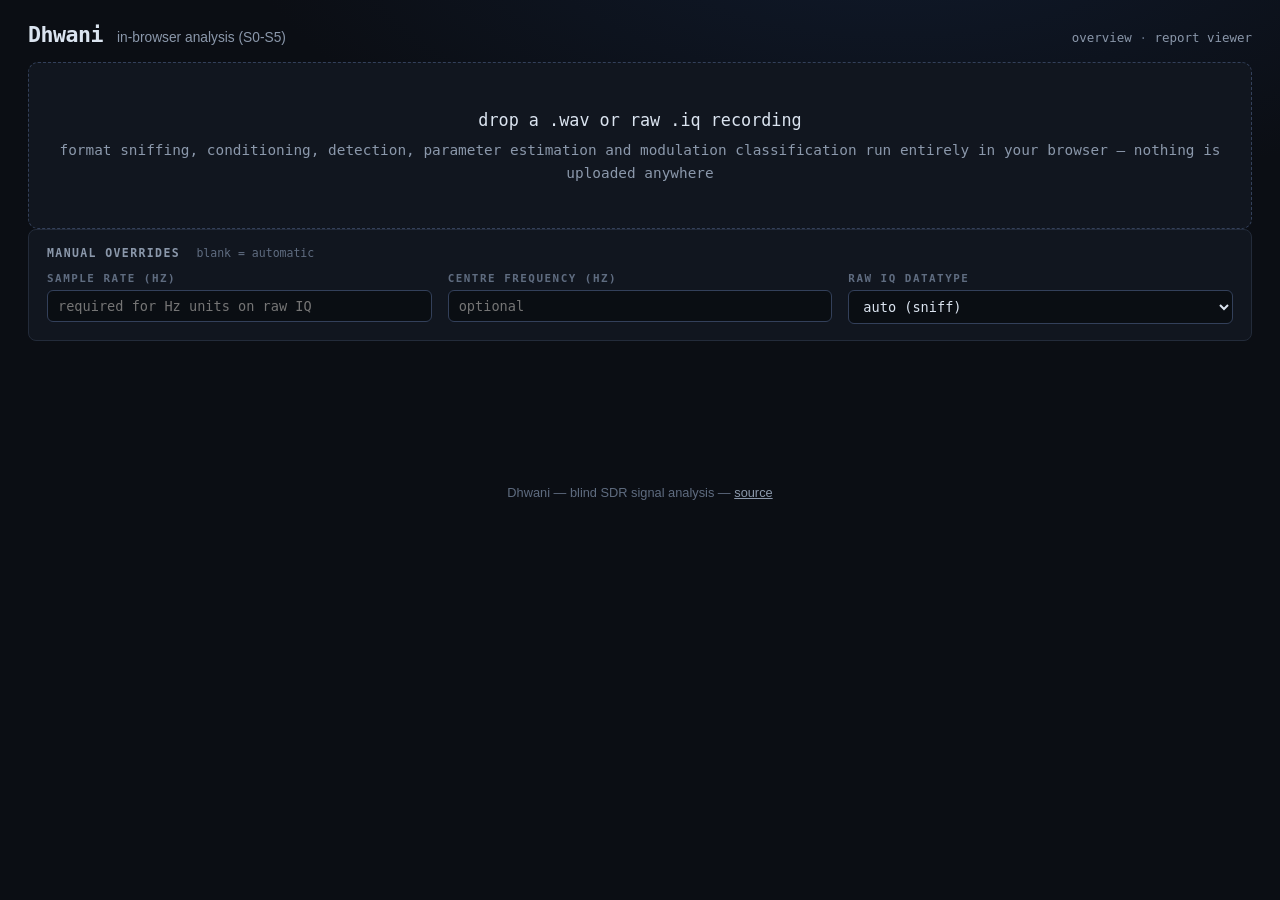
==== commit df8f1d9c: "Web: tidy the analysis page The page keeps the drop area and the manual overrides; the README descri" ====
--- a/web/analyze.html
+++ b/web/analyze.html
@@ -19,10 +19,6 @@
     format sniffing, conditioning, detection, parameter estimation and
     modulation classification run entirely in your browser &mdash; nothing
     is uploaded anywhere
-  </div>
-  <div class="demo-row">
-    <button id="demo_btn" class="btn ghost">load the demo recording</button>
-    <span class="hint">synthetic QPSK + FEC, 1 MS/s &mdash; no recording at hand?</span>
   </div>
   <div class="panel" id="ov_panel">
     <h3>manual overrides <span class="hint">blank = automatic</span></h3>
--- a/web/style.css
+++ b/web/style.css
@@ -182,11 +182,6 @@
 }
 .drop:hover, .drop.hover { border-color: var(--accent-glow);
   color: var(--accent-glow); background: #0e1622; }
-.demo-row {
-  display: flex; flex-wrap: wrap; align-items: center; justify-content: center;
-  gap: 8px 16px; margin: 20px 0 24px;
-}
-.demo-row .hint { font: 0.78rem var(--mono); color: var(--ink-muted); }
 .drop .big { font-size: 1.05rem; margin-bottom: 6px; color: var(--ink); }
 
 /* ---------- pipeline flow ---------- */
